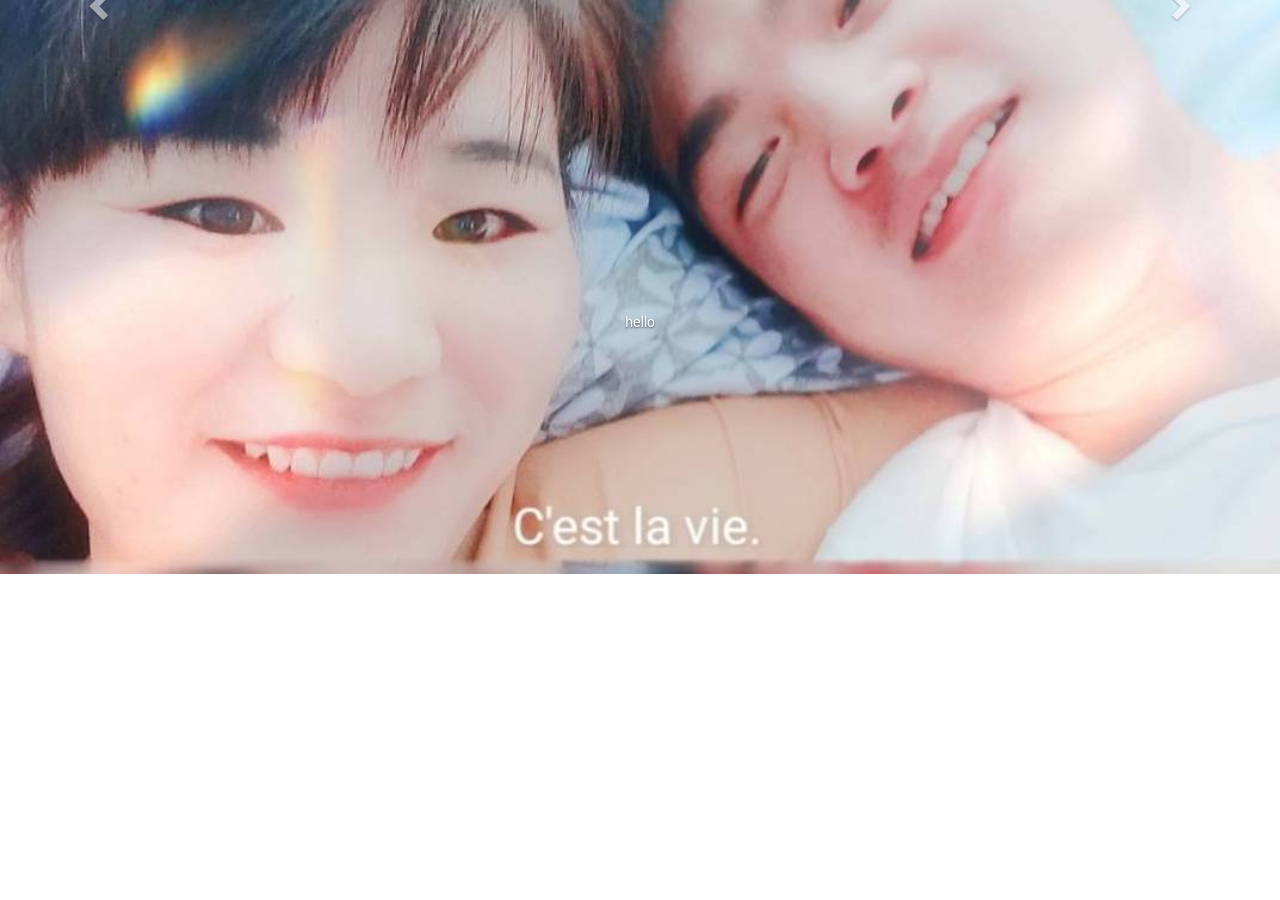
==== time/index.html @ 7f655033 "feat: add images" ====
<!DOCTYPE html>
<html lang="zh-CN">
<head>
    <meta charset="UTF-8">
    <title>时间线</title>

    <!-- Bootstrap -->
    <link href="css/bootstrap.min.css" rel="stylesheet">
    <link rel="stylesheet" type="text/css" href="css/index.css">

</head>
<body>

    <!-- 右下角按钮 -->
    <!-- <button class="btn btn-default btn_right_bottom">写</button> -->
    <!-- 图片轮播 -->
    <div id="carousel-example-generic" class="carousel slide" data-ride="carousel">
        <!-- Indicators -->
        <ol class="carousel-indicators">
            <li data-target="#carousel-example-generic" data-slide-to="0" class="active"></li>
            <li data-target="#carousel-example-generic" data-slide-to="1"></li>
        </ol>

        <!--Wrapper for slides-->
        <div class="carousel-inner" role="listbox">
            <div class="item active" align="center">
                <img src="img/4.jpeg">
                <p class="carousel-caption">hello</p>
            </div>
            <div class="item" align="center">
                <img src="img/1.jpeg">
                <p class="carousel-caption">hello</p>
            </div>
        </div>

        <!--Controls-->
        <a class="left carousel-control" href="#carousel-example-generic" role="button" data-slide="prev">
            <span class="glyphicon glyphicon-chevron-left" aria-hidden="true"></span>
            <span class="sr-only">Previous</span>
        </a>
        <a class="right carousel-control" href="#carousel-example-generic" role="button" data-slide="next">
            <span class="glyphicon glyphicon-chevron-right" aria-hidden="true"></span>
            <span class="sr-only">Next</span>
        </a>
    </div>


    <h1>一些时间线</h1>
    <h2>2018年2月1日 -- 我们成为好友</h2>
    <img src="img/first_see.jpg" alt="是你加的我" height="149" align="bottom">
    <ul>
        <li>你对我说的第一句话是："<b style="color: #ef153c;">大佬真好</b>"</li>
        <li>我对你说的第一句话是："<b style="color: #6f73ef;">然而不能主动加你</b>"</li>
    </ul>

    <!-- jQuery (necessary for Bootstrap's JavaScript plugins) -->
    <script src="js/jquery-3.3.1.min.js"></script>
    <!-- Include all compiled plugins (below), or include individual files as needed -->
    <script src="js/bootstrap.min.js"></script>
    <script src="js/init.js" type="text/script"></script>
    <script src="js/util.js"></script>
</body>
</html>
---- time/css/index.css ----
/* 轮播图 */
.carousel {
	height: 0;
	background-color: #000;
}
.carousel .item {
	background-color: #000;
	height: 440px;
}
.carousel img{
	margin: auto;
	width: 100%;
}
.carousel-caption{
	margin-bottom: 58px;
}
.carousel-indicators {
	margin-bottom: 38px;
}
/* 功能块 */
.panel {
	width: 128px;
	height: 156px;
	text-align: center;
	margin: auto;
	font-size: 18px;
}


.div_function {
	width: 78%;
	margin: auto;
	margin-top: -52px;

}

.iv_function {
	width: 68px;
	height: 68px;
	margin-top: 12px;
}

/* 分割线 */
.div_divider {
	margin-top: 24px;
	color: #34374C;
}
.hr_1 {
	width: 50px;
	display: inline-block;
	vertical-align: middle;
}
.hr_2 {
	width: 80%;
	display: inline-block;
	vertical-align: middle;
}

/* 文章列表 */
.div_article {
	margin-top: 24px;
}

/* 文章顶部栏 */
.item_article_first {
	background-color: #34374C !important;
	border-color: #34374C !important;
}

.item_article {
	min-height: 120px;
	display: flex;
	flex-direction: row;
	align-items: center;
	overflow: hidden;
}

.item_article .row {
	width: 100%;
	display: flex;
	flex-direction: row;
	align-items: center;
	overflow: hidden;	
}

.div_center {
    height: auto;
    max-height: 140px;  
    overflow: hidden; 
}

.div_article_title {
	font-size: 22px;
}

.div_article_content {
	color: #a0a0a0;
    word-wrap:break-word;  
    word-break:break-all;  
	width: 100%;
}

.iv_article {
	width: 88px;
	height: 88px;
	margin: auto;
}

.div_right_info {
	text-align: right;
}

/* 随手记 */
.div_record {
	margin-top: 24px;
}

.div_save {
	text-align: right;
}

.btn_save_record {
	width: 100%;
	background-color: #34374C;
	border-color: #34374C;
}

/* 小功能列表 */
.btn-cricle {
	width: 48px;
	height: 48px;
	border-radius: 24px;
	text-align: center;
}

.div_little_func .col-xs-4{
	text-align: center;
}

/* 右下角按钮 */
.btn_right_bottom {
	position: absolute;
	right: 0;
	bottom: 0;
	width: 48px;
	height: 48px;
	border-radius: 24px;
}

/* 用户信息 */
.div_userinfo {
	background-color: #34374C;
	color: white;
	padding: 12px 24px 12px 24px !important;
}

.iv_user_head {
	width: 48px;
	height: 48px;
}
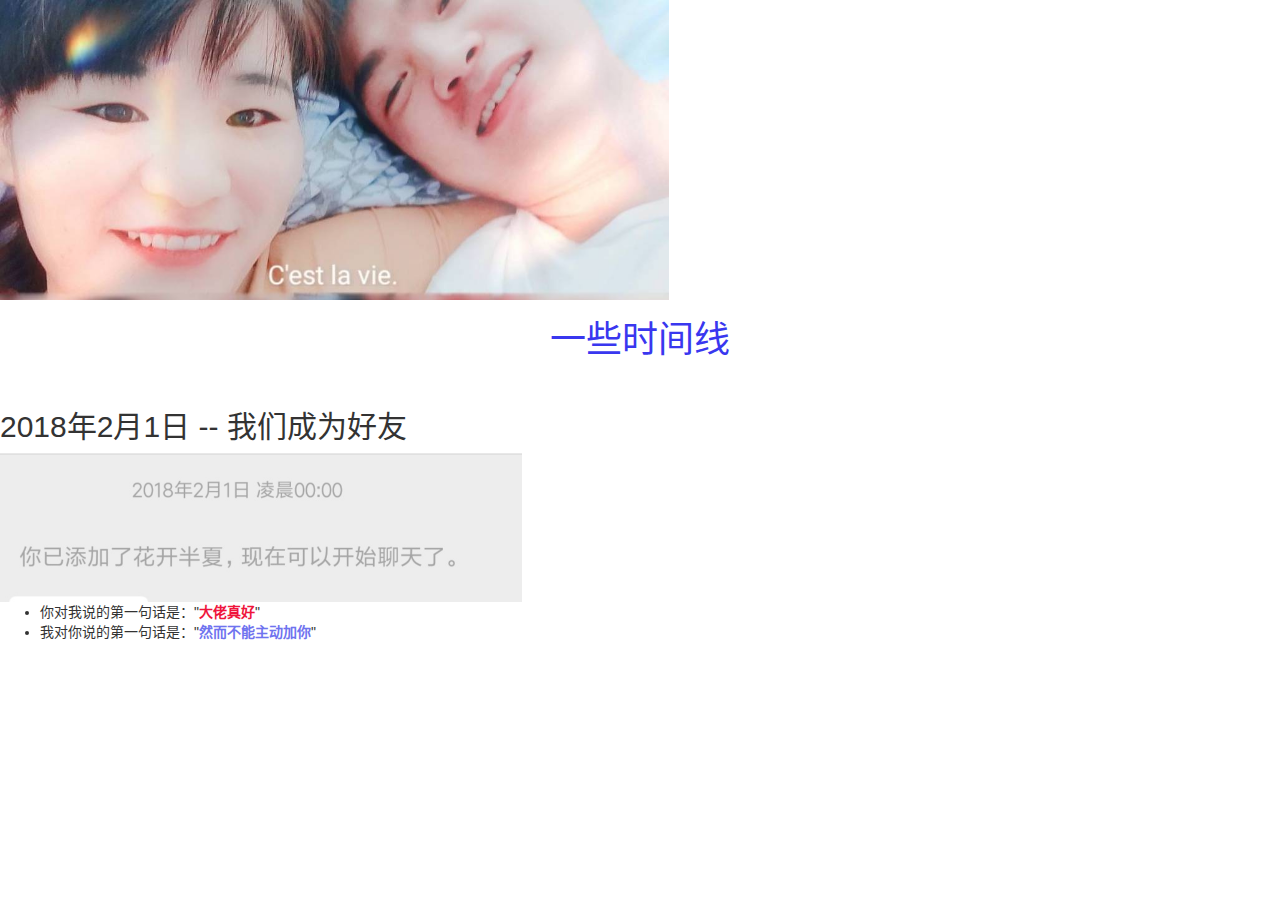
==== commit 85329128: "index.html" ====
--- a/time/index.html
+++ b/time/index.html
@@ -11,41 +11,9 @@
 </head>
 <body>
 
-    <!-- 右下角按钮 -->
-    <!-- <button class="btn btn-default btn_right_bottom">写</button> -->
-    <!-- 图片轮播 -->
-    <div id="carousel-example-generic" class="carousel slide" data-ride="carousel">
-        <!-- Indicators -->
-        <ol class="carousel-indicators">
-            <li data-target="#carousel-example-generic" data-slide-to="0" class="active"></li>
-            <li data-target="#carousel-example-generic" data-slide-to="1"></li>
-        </ol>
-
-        <!--Wrapper for slides-->
-        <div class="carousel-inner" role="listbox">
-            <div class="item active" align="center">
-                <img src="img/4.jpeg">
-                <p class="carousel-caption">hello</p>
-            </div>
-            <div class="item" align="center">
-                <img src="img/1.jpeg">
-                <p class="carousel-caption">hello</p>
-            </div>
-        </div>
-
-        <!--Controls-->
-        <a class="left carousel-control" href="#carousel-example-generic" role="button" data-slide="prev">
-            <span class="glyphicon glyphicon-chevron-left" aria-hidden="true"></span>
-            <span class="sr-only">Previous</span>
-        </a>
-        <a class="right carousel-control" href="#carousel-example-generic" role="button" data-slide="next">
-            <span class="glyphicon glyphicon-chevron-right" aria-hidden="true"></span>
-            <span class="sr-only">Next</span>
-        </a>
-    </div>
-
-
-    <h1>一些时间线</h1>
+    <img src="img/4.jpeg" alt="img" height="300"  style="position:relative">
+    <h1 style="text-align: center; color: #3937ef">一些时间线</h1>
+    <br>
     <h2>2018年2月1日 -- 我们成为好友</h2>
     <img src="img/first_see.jpg" alt="是你加的我" height="149" align="bottom">
     <ul>
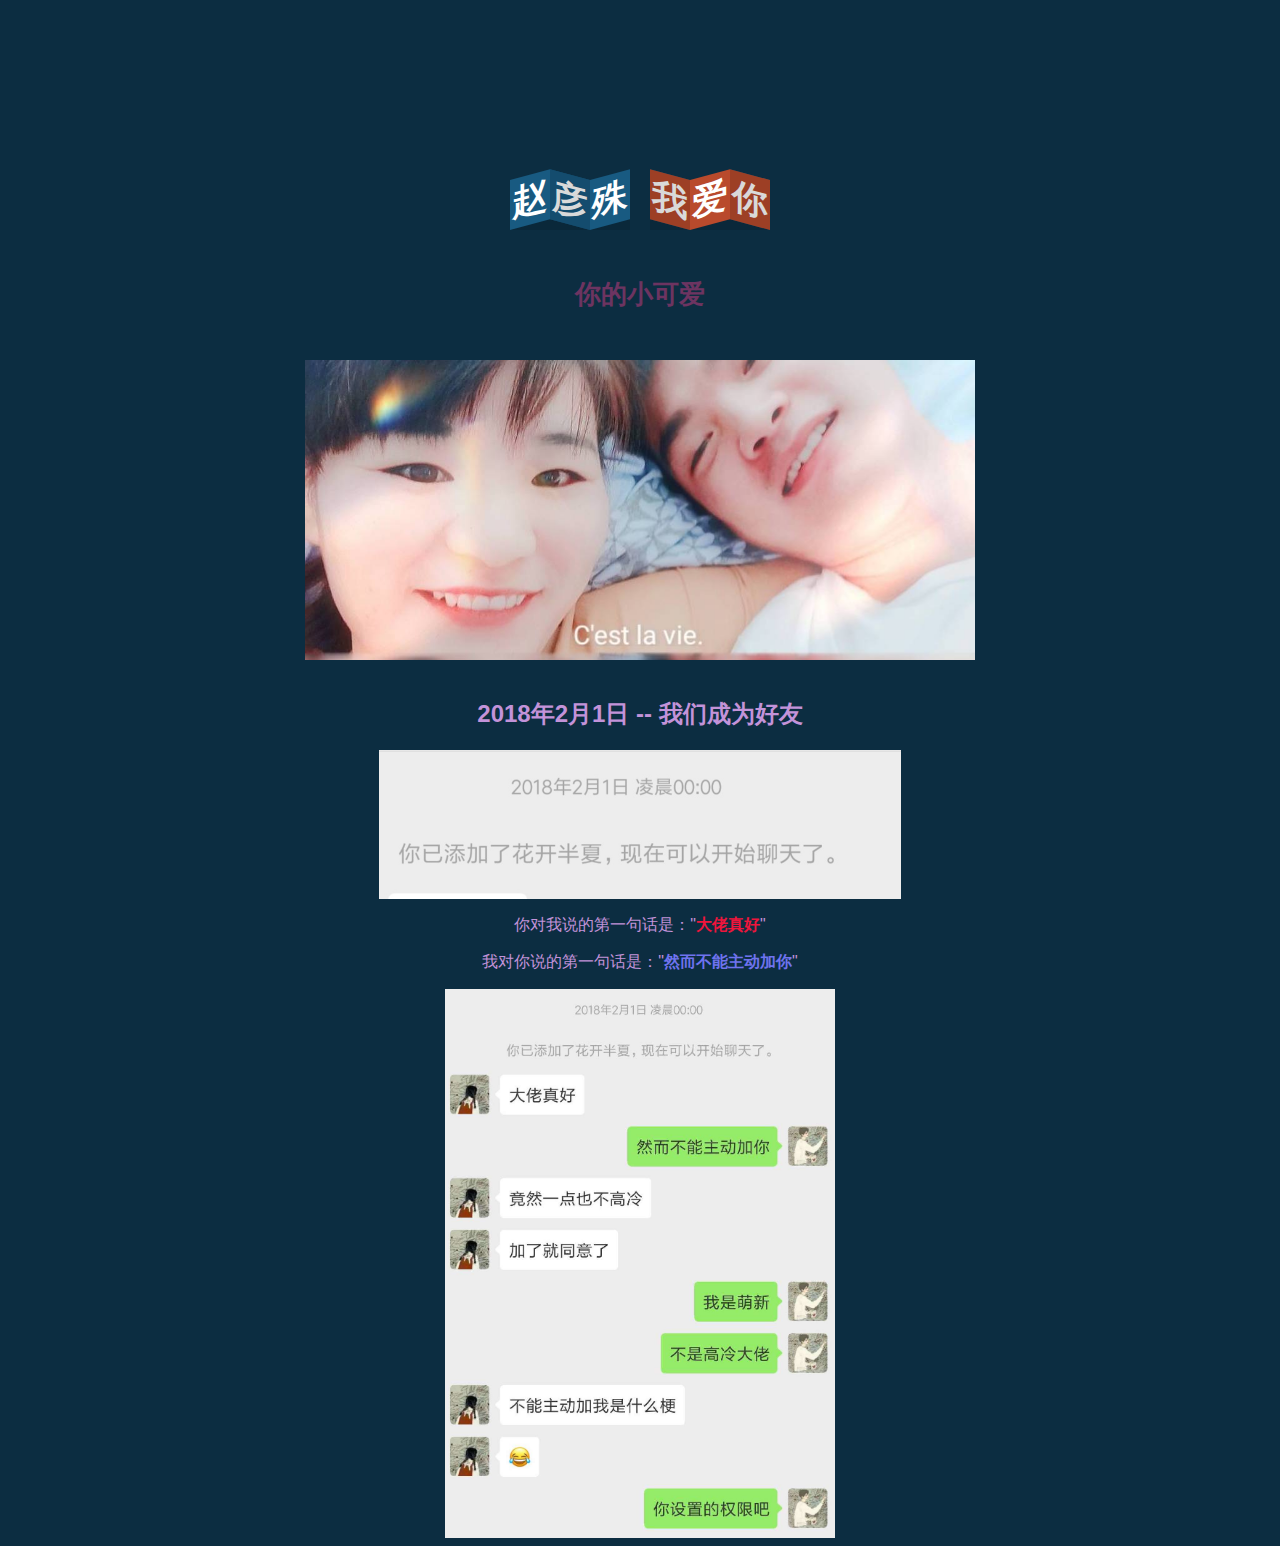
==== commit 592ea20d: "feat: 修改html" ====
--- a/time/index.html
+++ b/time/index.html
@@ -1,31 +1,170 @@
-<!DOCTYPE html>
-<html lang="zh-CN">
+<!doctype html>
+<html>
 <head>
-    <meta charset="UTF-8">
+    <meta charset="utf-8">
     <title>时间线</title>
 
-    <!-- Bootstrap -->
-    <link href="css/bootstrap.min.css" rel="stylesheet">
-    <link rel="stylesheet" type="text/css" href="css/index.css">
+    <script type="text/javascript" src="js/jquery.min.js"></script>
 
+    <style>
+        body {
+            margin-top: 180px;
+            background-color: #112;
+            background-color: #0c2d41;
+            font-family: Roboto, 'helvetica neue', Helvetica, Arial, sans-serif;
+        }
+        .container {
+            width: 800px;
+            margin: auto;
+        }
+        .row {
+            position: relative;
+            height: 50px;
+            z-index: 1;
+            clear: both;
+            margin-bottom: 30px;
+            text-align: center;
+        }
+        .row--intro {
+            padding-top: 20px;
+            font-size: 26px;
+            line-height: 28px;
+            font-weight: bold;
+            color: #ff4091;
+            opacity: 0.4;
+        }
+        .row--intro span {
+            font-size: 11px;
+        }
+        .skew-title {
+            font-size: 25px;
+        }
+        .skew-title span {
+            position: relative;
+            display: inline-block;
+            width: 40px;
+            height: 50px;
+            margin: auto;
+            z-index: 2;
+            text-align: center;
+            color: #fff;
+            font-family: 'roboto condensed';
+            font-weight: 700;
+            font-size: 35.714285714285715px;
+            line-height: 50px;
+            -webkit-transform: skewY(-15deg);
+            transform: skewY(-15deg);
+            -webkit-transform-origin: 0 100%;
+            transform-origin: 0 100%;
+            transition: all 0.2s;
+            cursor: default;
+        }
+        .skew-title span:after,
+        .skew-title span:before {
+            display: block;
+            top: 0;
+            left: 0;
+            width: 40px;
+            height: 50px;
+            position: absolute;
+            background: #185a81;
+            content: ' ';
+            z-index: -1;
+            transition: all 0.2s;
+        }
+        .skew-title span:before {
+            background: rgba(0,0,0,0.1);
+            -webkit-transform: skewY(15deg);
+            transform: skewY(15deg);
+            -webkit-transform-origin: 0 0;
+            transform-origin: 0 0;
+        }
+        .skew-title span:nth-child(even) {
+            background-color: #144c6e;
+            -webkit-transform: skewY(15deg);
+            transform: skewY(15deg);
+            -webkit-transform-origin: 100% 100%;
+            transform-origin: 100% 100%;
+            color: #d9d9d9;
+        }
+        .skew-title span:nth-child(even):after {
+            background-color: #144c6e;
+        }
+        .skew-title span:nth-child(even):before {
+            -webkit-transform-origin: 100% 0;
+            transform-origin: 100% 0;
+            -webkit-transform: skewY(-15deg);
+            transform: skewY(-15deg);
+        }
+        .skew-title span.flat {
+            -webkit-transform: skewY(0);
+            transform: skewY(0);
+            color: #fff;
+        }
+        .skew-title span.flat:before {
+            -webkit-transform: skewY(0);
+            transform: skewY(0);
+        }
+        .skew-title span.flat:nth-child(even):after {
+            background-color: #185a81;
+        }
+        .skew-title span.alt:after {
+            background-color: #b94a2c;
+        }
+        .skew-title span.alt:nth-child(even):after {
+            background-color: #9d3f25;
+        }
+        .skew-title span.alt.flat:nth-child(even):after {
+            background-color: #b94a2c;
+        }
+    </style>
 </head>
 <body>
+<div class="container">
+    <h1 class="row skew-title">
+        <span>赵</span><span>彦</span><span>殊</span>
+         
+        <span class="alt">我</span><span class="alt">爱</span><span class="alt">你</span>
+    </h1>
+    <p class="row row--intro">你的小可爱</p>
+</div>
 
-    <img src="img/4.jpeg" alt="img" height="300"  style="position:relative">
-    <h1 style="text-align: center; color: #3937ef">一些时间线</h1>
-    <br>
-    <h2>2018年2月1日 -- 我们成为好友</h2>
-    <img src="img/first_see.jpg" alt="是你加的我" height="149" align="bottom">
-    <ul>
-        <li>你对我说的第一句话是："<b style="color: #ef153c;">大佬真好</b>"</li>
-        <li>我对你说的第一句话是："<b style="color: #6f73ef;">然而不能主动加你</b>"</li>
-    </ul>
+<img src="img/4.jpeg" alt="img" height="300"  style="display:block;margin:0 auto">
+<br>
+<h2 style="color: #c393d9" align="center">2018年2月1日 -- 我们成为好友</h2>
+    <img src="img/first_see.jpg" alt="是你加的我" height="149" style="display:block;margin:0 auto">
+    <p style="color: #c393d9" align="center">你对我说的第一句话是："<b style="color: #ef153c;">大佬真好</b>"</>
+    <p style="color: #c393d9" align="center">我对你说的第一句话是："<b style="color: #6f73ef;">然而不能主动加你</b>"</p>
+    <img src="img/5.jpeg" alt="WeChat" height="549" style="display:block;margin:0 auto">
 
-    <!-- jQuery (necessary for Bootstrap's JavaScript plugins) -->
-    <script src="js/jquery-3.3.1.min.js"></script>
-    <!-- Include all compiled plugins (below), or include individual files as needed -->
-    <script src="js/bootstrap.min.js"></script>
-    <script src="js/init.js" type="text/script"></script>
-    <script src="js/util.js"></script>
+
+<script type="text/javascript">
+    (function() {
+        // We must use JS as we need to select previous
+        // elements which can't be done with CSS.
+        $('.skew-title').children('span').hover((function() {
+            var $el, n;
+            $el = $(this);
+            n = $el.index() + 1;
+            $el.addClass('flat');
+            if (n % 2 === 0) {
+                return $el.prev().addClass('flat');
+            } else {
+                if (!$el.hasClass('last')) {
+                    return $el.next().addClass('flat');
+                }
+            }
+        }), function() {
+            return $('.flat').removeClass('flat');
+        });
+
+    }).call(this);
+</script>
+
+<div style="text-align:center;clear:both;">
+    <script src="/gg_bd_ad_720x90.js" type="text/javascript"></script>
+    <script src="/follow.js" type="text/javascript"></script>
+</div>
+
 </body>
 </html>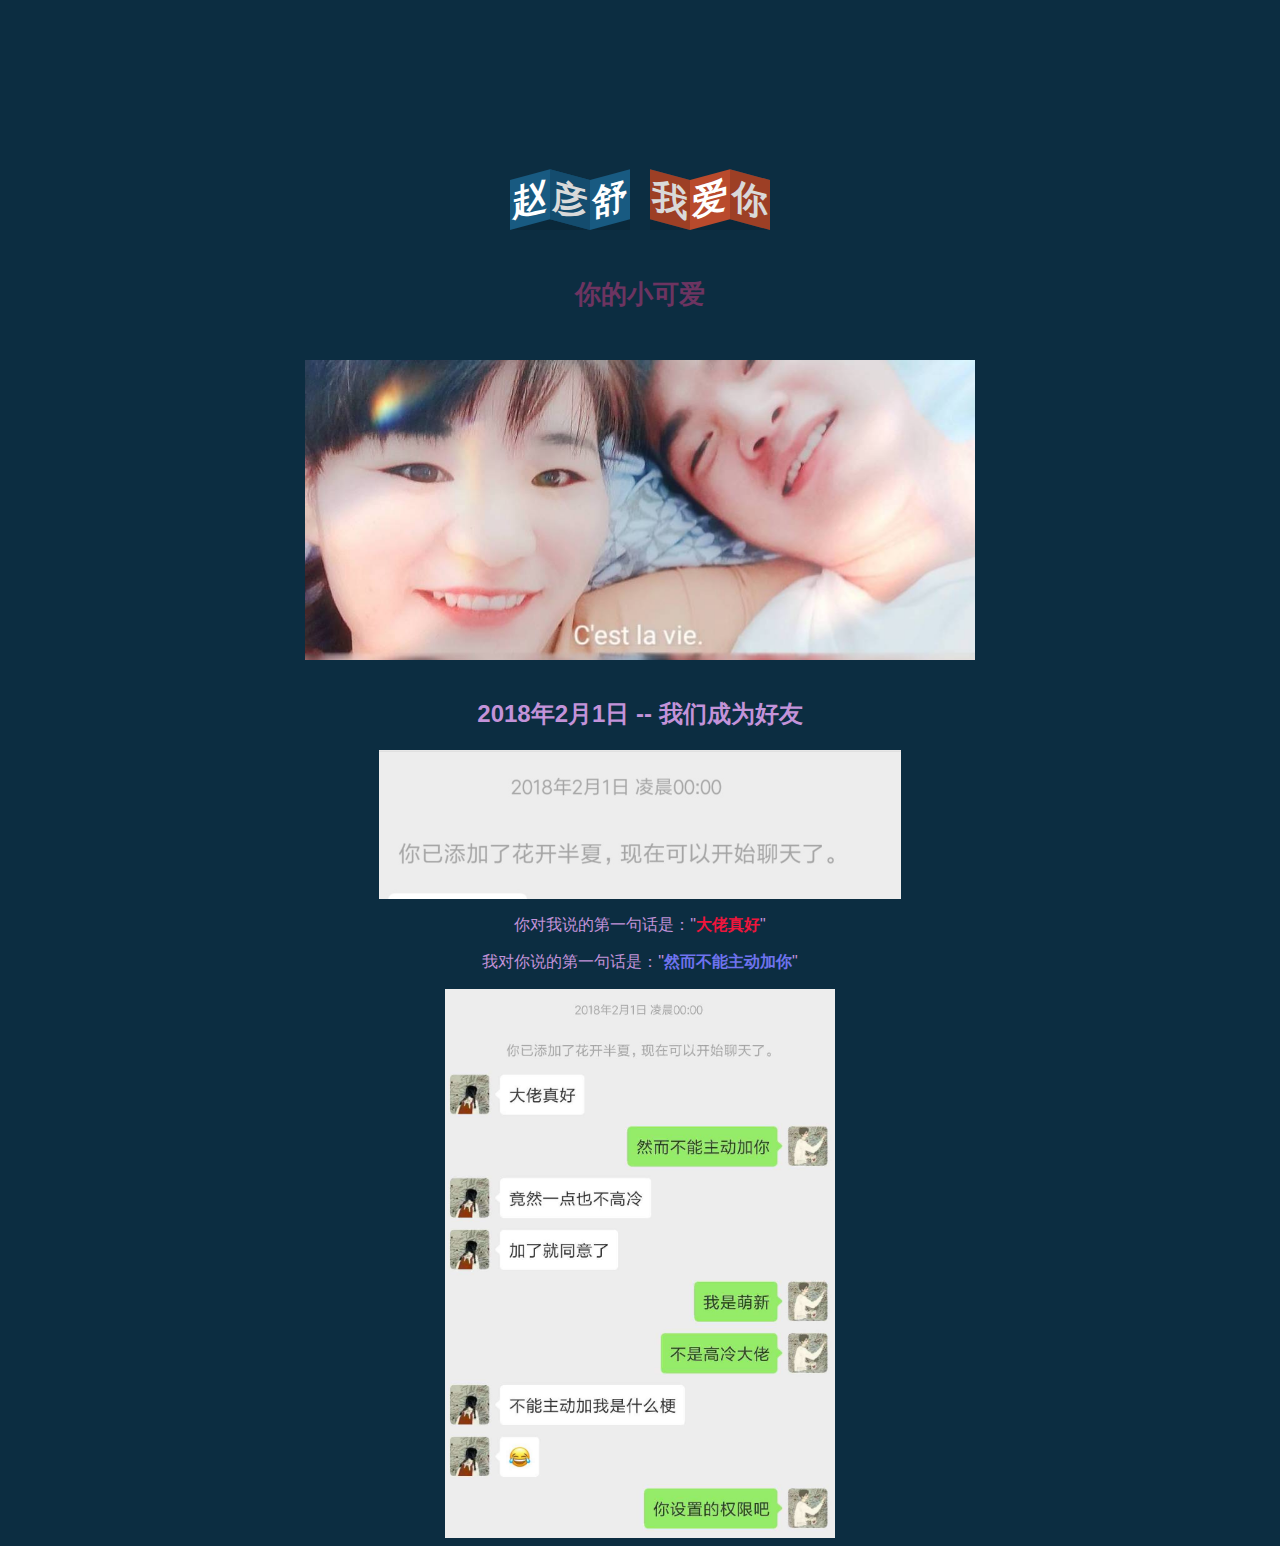
==== commit 493475eb: "fix: 名字写错" ====
--- a/time/index.html
+++ b/time/index.html
@@ -122,7 +122,7 @@
 <body>
 <div class="container">
     <h1 class="row skew-title">
-        <span>赵</span><span>彦</span><span>殊</span>
+        <span>赵</span><span>彦</span><span>舒</span>
          
         <span class="alt">我</span><span class="alt">爱</span><span class="alt">你</span>
     </h1>
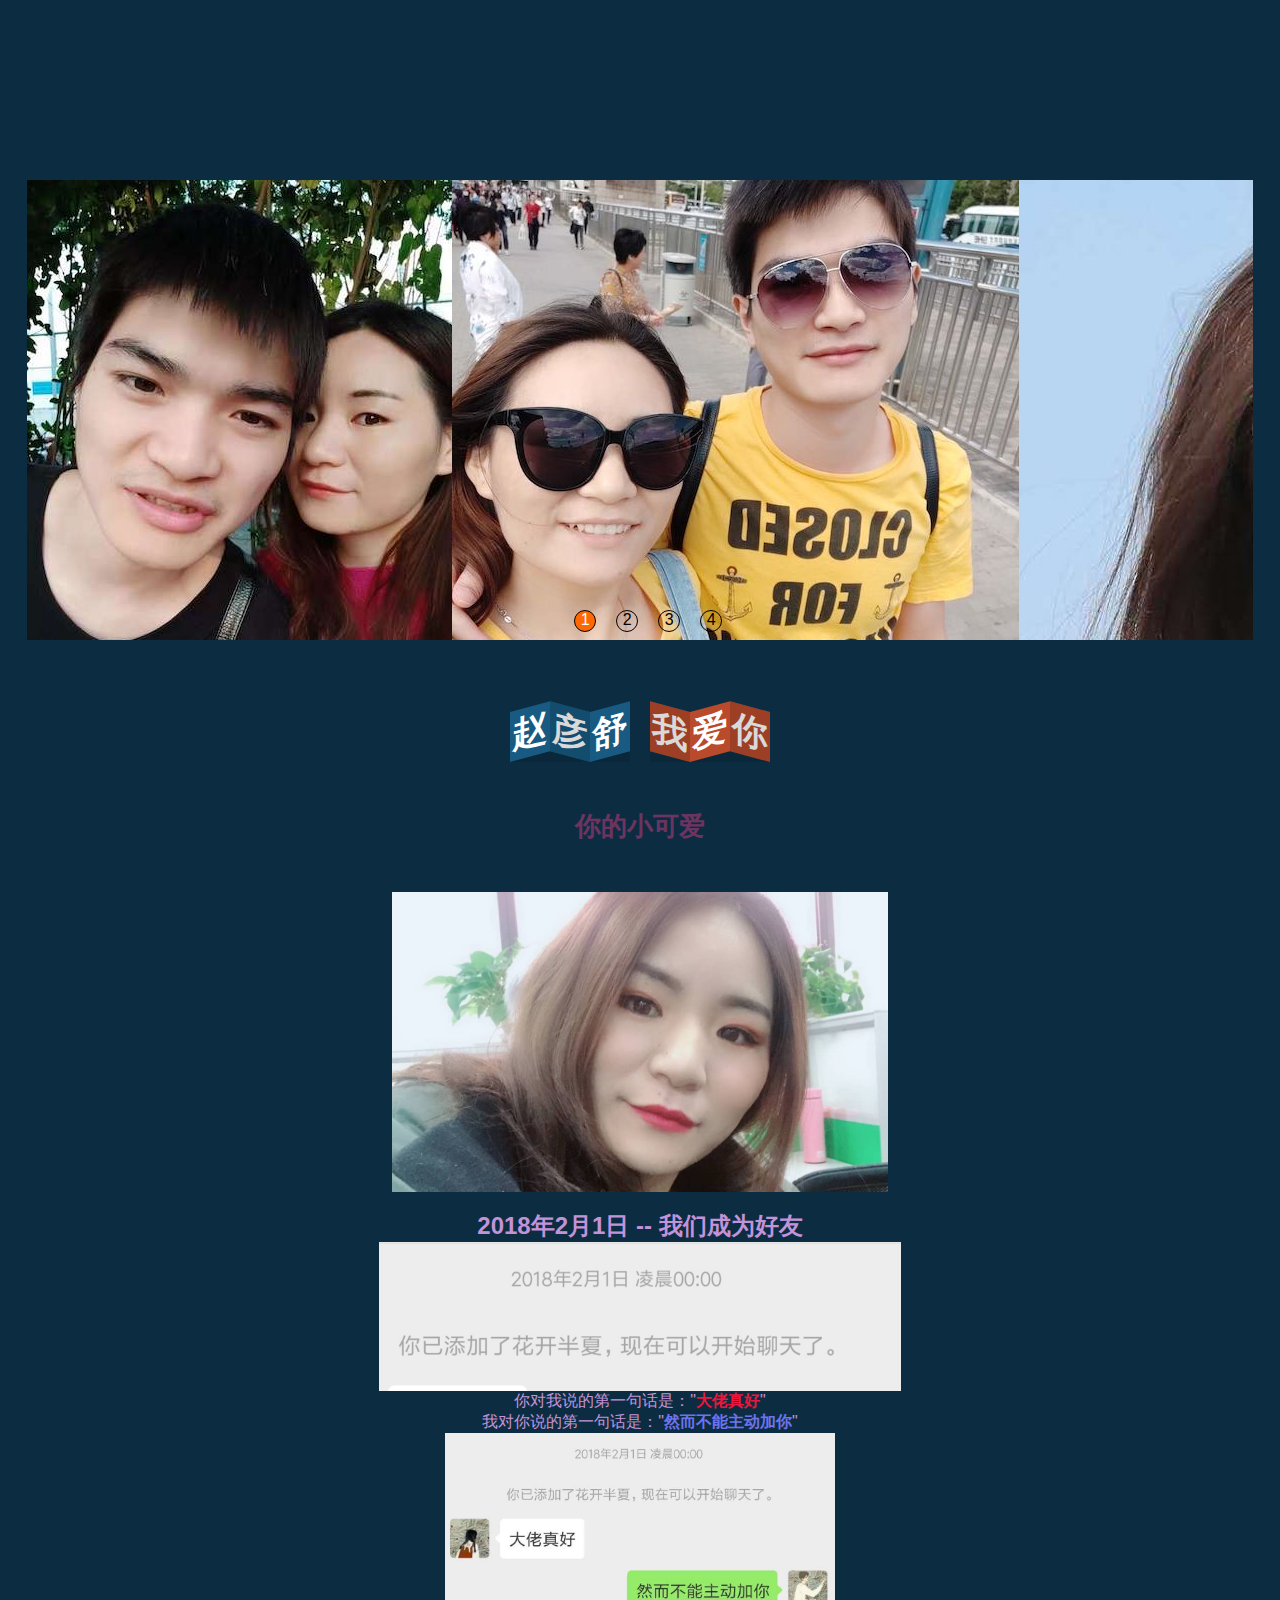
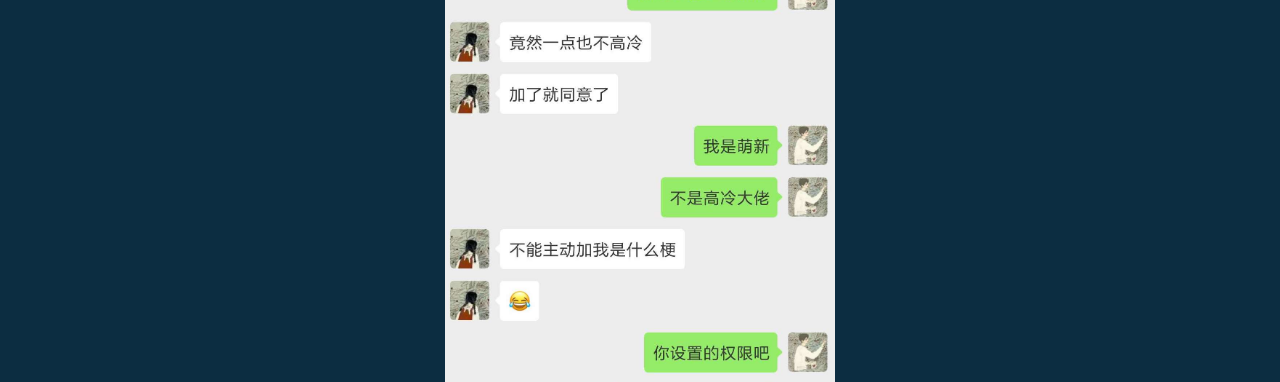
==== commit a51ca739: "feat: 增加更多图片" ====
--- a/time/index.html
+++ b/time/index.html
@@ -5,7 +5,53 @@
     <title>时间线</title>
 
     <script type="text/javascript" src="js/jquery.min.js"></script>
-
+    <style type="text/css">
+        * {
+            margin: 0px;
+            padding: 0px;
+        }
+
+        #lunbotu {
+            width: 1226px;
+            height: 460px;
+            overflow: hidden;
+            position: relative;
+            margin: 0px auto;
+            position: relative;
+        }
+
+        #banner {
+            height: 460px;
+            width: 6130px;
+            position: absolute;
+            transition: 2s;
+            left: 0px;
+        }
+
+        #banner img {
+            float: left;
+        }
+
+        #biao {
+            position: absolute;
+            top: 430px;
+            left: 43%;
+        }
+
+        #biao_1 {
+            height: 20px;
+            width: 20px;
+            border: 1px solid #000;
+            z-index: 10;
+            float: left;
+            list-style: none;
+            border-radius: 50%;
+            margin-left: 20px;
+            text-align: center;
+            cursor:pointer;
+        }
+
+    </style>
     <style>
         body {
             margin-top: 180px;
@@ -120,6 +166,30 @@
     </style>
 </head>
 <body>
+<div id="lunbotu">
+    <div id="banner">
+        <img class="m" src="img/1.jpeg" />
+        <img class="m" src="img/2.jpeg" />
+        <img class="m" src="img/3.jpeg" />
+        <img class="m" src="img/4.jpeg" />
+        <img class="m" src="img/6.jpeg" />
+    </div>
+    <div id="biao">
+        <ul>
+            <li id="biao_1">1</li>
+            <li id="biao_1">2</li>
+            <li id="biao_1">3</li>
+            <li id="biao_1">4</li>
+<!--            <li id="biao_1">5</li>-->
+        </ul>
+    </div>
+</div>
+
+<br>
+<br>
+<br>
+<br>
+
 <div class="container">
     <h1 class="row skew-title">
         <span>赵</span><span>彦</span><span>舒</span>
@@ -129,7 +199,7 @@
     <p class="row row--intro">你的小可爱</p>
 </div>
 
-<img src="img/4.jpeg" alt="img" height="300"  style="display:block;margin:0 auto">
+<img src="img/6.jpeg" alt="img" height="300"  style="display:block;margin:0 auto">
 <br>
 <h2 style="color: #c393d9" align="center">2018年2月1日 -- 我们成为好友</h2>
     <img src="img/first_see.jpg" alt="是你加的我" height="149" style="display:block;margin:0 auto">
@@ -161,10 +231,58 @@
     }).call(this);
 </script>
 
-<div style="text-align:center;clear:both;">
-    <script src="/gg_bd_ad_720x90.js" type="text/javascript"></script>
-    <script src="/follow.js" type="text/javascript"></script>
-</div>
+<script type="text/javascript">
+    var slid = document.getElementById("banner");
+    //var id = document.getElementById("bt");
+    var imgwidth = document.getElementsByClassName("m");
+    var oli=document.getElementsByTagName("li");
+    //console.log(oli);
+    //console.log(imgwidth );
+    var i =0;
+    auto();
+    oli[0].style.cssText="background:#ff6700;color:#fff;";
+    function auto(){
+
+        time = setInterval(function(){
+            i++;
+            if(i <= 4) {
+                slid.style.left = slid.offsetLeft - 1226 + "px";
+                oli[i].style.cssText="background:#ff6700;color:#fff;";
+                oli[i-1].style.cssText="background:none;color:#000;";
+            } else {
+                slid.style.left ="0px";
+                oli[4].style.cssText="background:none;color:#000;";
+                oli[0].style.cssText="background:#ff6700;color:#fff;";
+                i=0;
+            }
+            console.log(i);
+
+        }, 3000)
+
+    }
+
+    for(var j=0;j<=4;j++){
+        //console.log(imgwidth[j].index);
+        imgwidth[j].index=j;
+        oli[j].index=j;
+        oli[j].onmouseover=function(){
+            this.style.cssText="background:#ff6700;color:#fff;"
+            this.onmouseout=function(){
+                this.style.cssText="background:none;color:#000;"
+            }
+        };
+
+        oli[j].onclick=function(){
+            clearInterval(time);
+            m=this.index;
+            slid.style.left=-m*1226+"px";
+            i=m;
+            auto();
+            console.log(i);
+        }
+    }
+
+</script>
 
 </body>
 </html>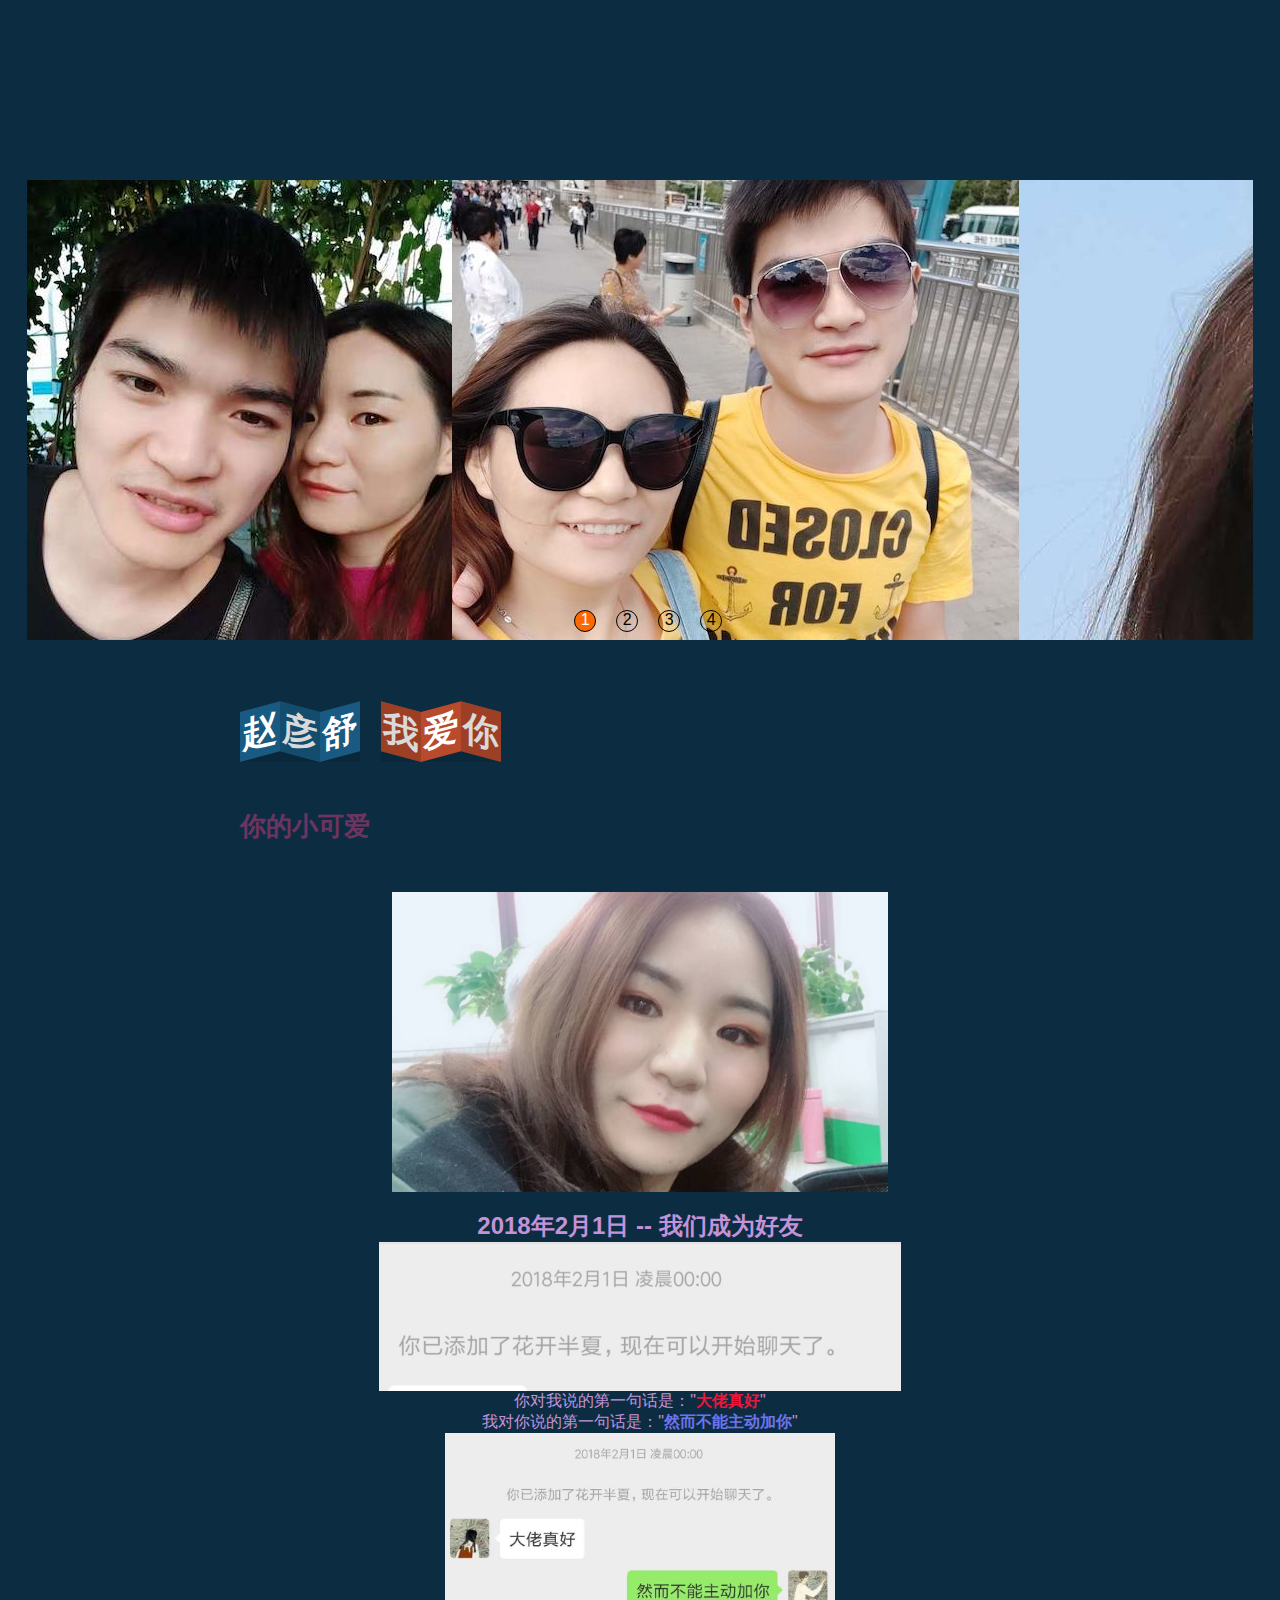
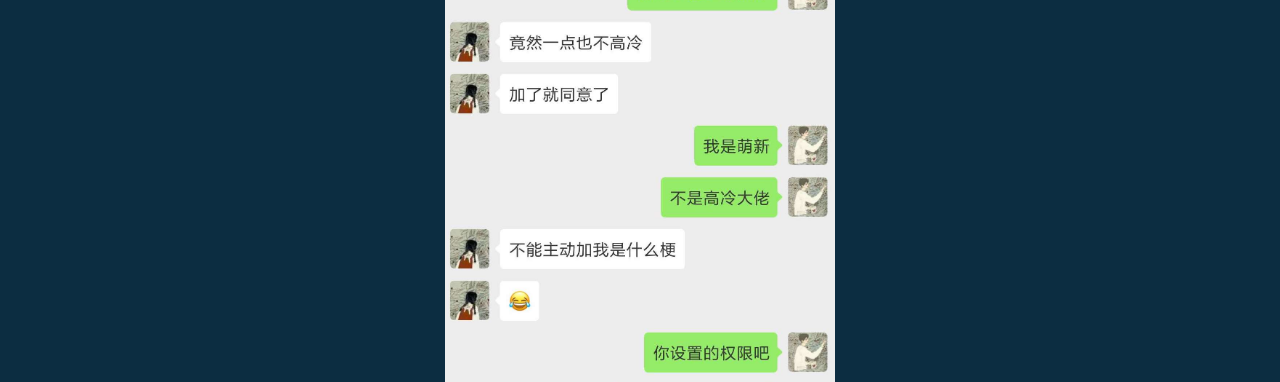
==== commit 5cac69f1: "feat: 移动端适应" ====
--- a/time/index.html
+++ b/time/index.html
@@ -3,7 +3,9 @@
 <head>
     <meta charset="utf-8">
     <title>时间线</title>
-
+    <meta name="viewport" content="width=device-width, initial-scale=1, maximum-scale=1, minimum-scale=1, user-scalable=no, viewport-fit=cover" class="next-head"/>
+    <meta name="format-detection" content="telephone=no" class="next-head"/>
+    <meta http-equiv="X-UA-Compatible" content="IE=Edge,chrome=1" class="next-head"/>
     <script type="text/javascript" src="js/jquery.min.js"></script>
     <style type="text/css">
         * {
@@ -69,7 +71,7 @@
             z-index: 1;
             clear: both;
             margin-bottom: 30px;
-            text-align: center;
+            text-align: -webkit-left;
         }
         .row--intro {
             padding-top: 20px;
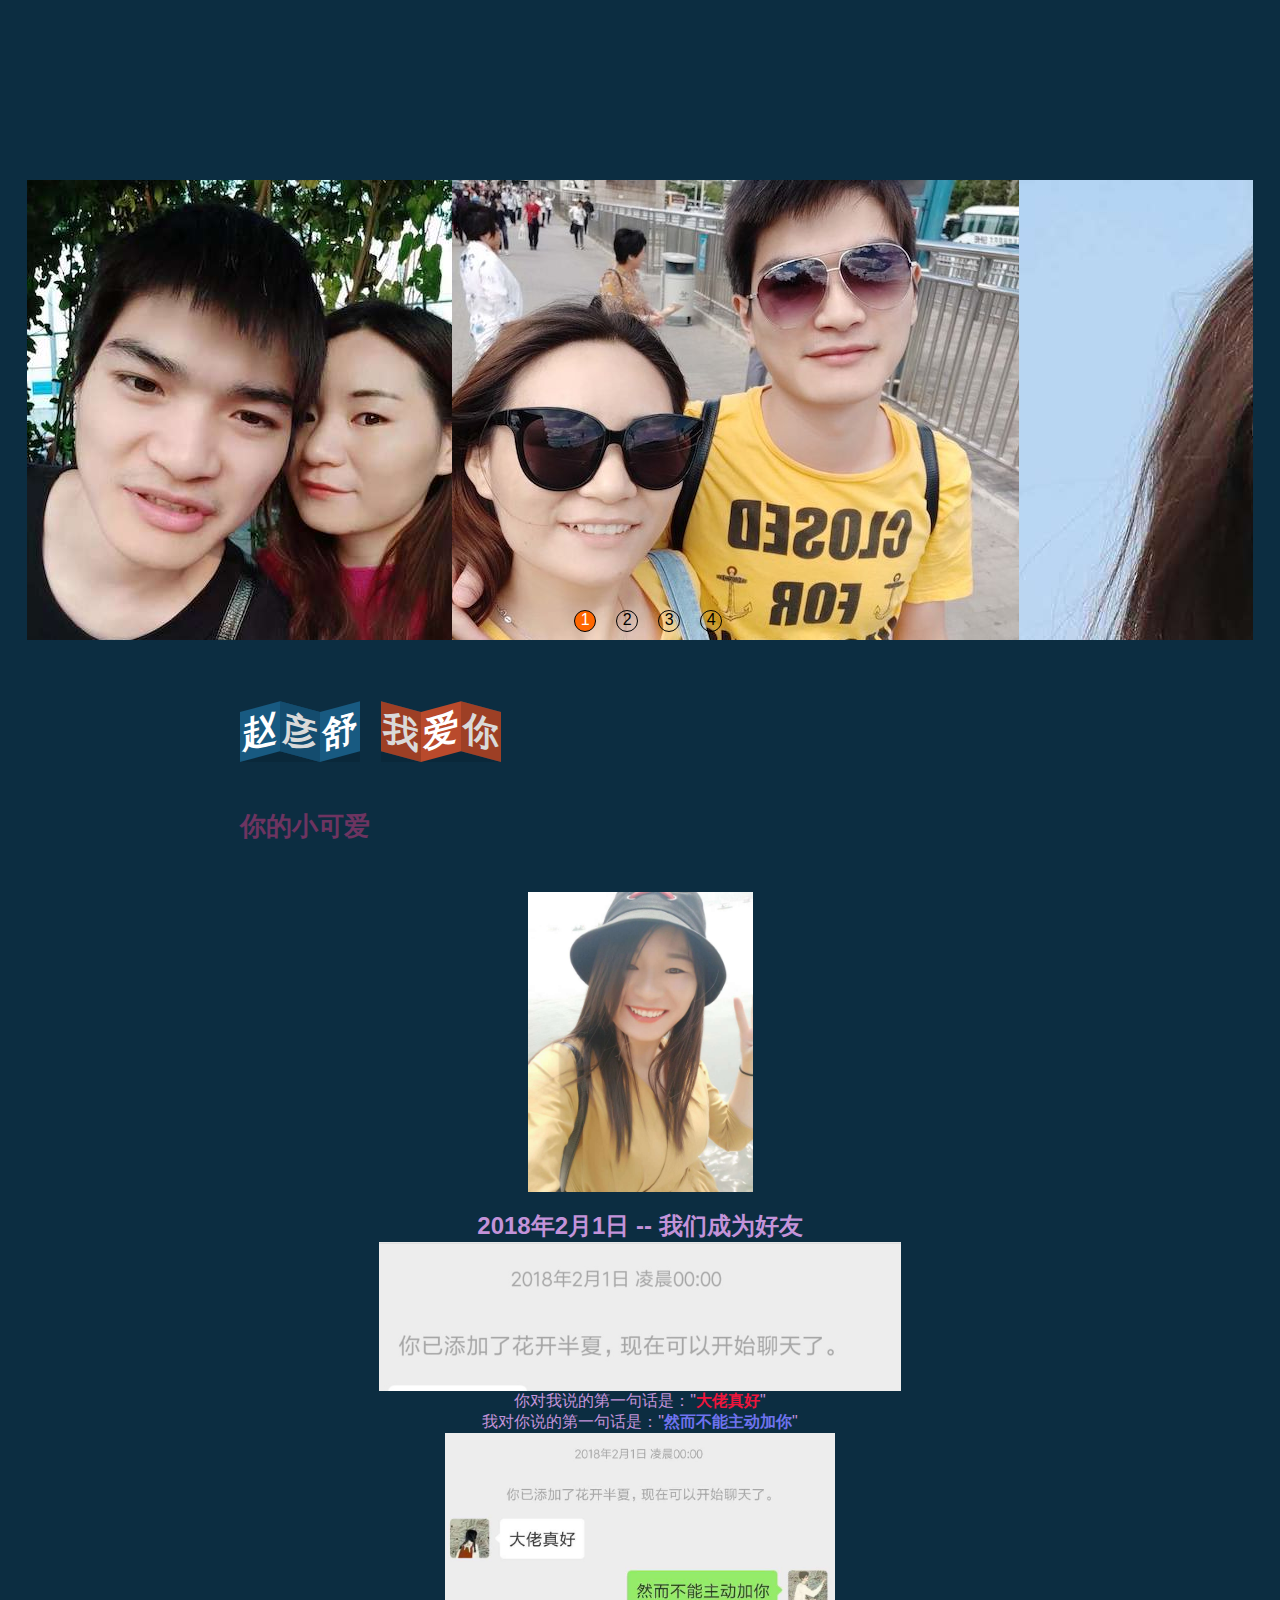
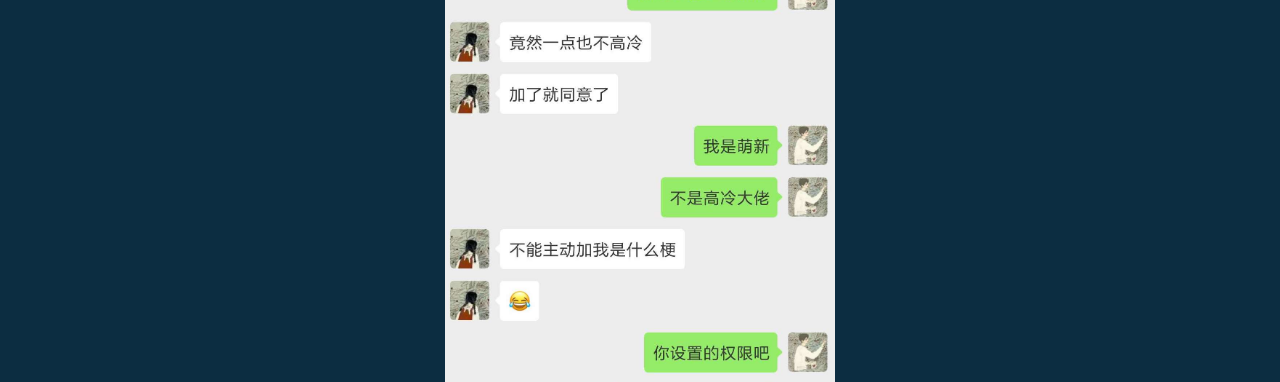
==== commit 5447a12e: "docs: add requests" ====
--- a/time/index.html
+++ b/time/index.html
@@ -201,7 +201,7 @@
     <p class="row row--intro">你的小可爱</p>
 </div>
 
-<img src="img/6.jpeg" alt="img" height="300"  style="display:block;margin:0 auto">
+<img src="img/7.jpeg" alt="img" height="300"  style="display:block;margin:0 auto">
 <br>
 <h2 style="color: #c393d9" align="center">2018年2月1日 -- 我们成为好友</h2>
     <img src="img/first_see.jpg" alt="是你加的我" height="149" style="display:block;margin:0 auto">
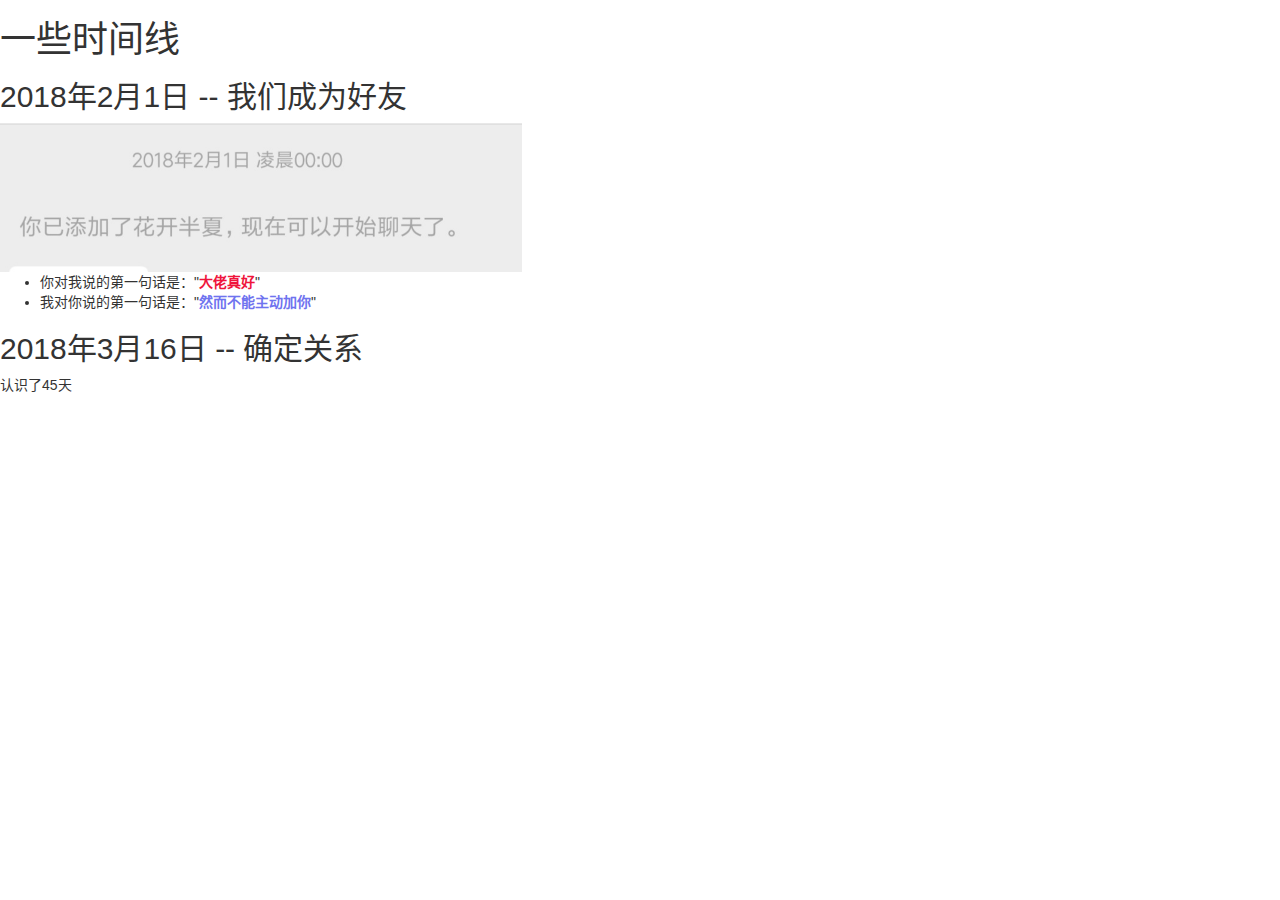
==== commit d0bde708: "Update index.html" ====
--- a/time/index.html
+++ b/time/index.html
@@ -1,290 +1,39 @@
-<!doctype html>
-<html>
+<!DOCTYPE html>
+<html lang="zh-CN">
 <head>
-    <meta charset="utf-8">
+    <meta charset="UTF-8">
     <title>时间线</title>
-    <meta name="viewport" content="width=device-width, initial-scale=1, maximum-scale=1, minimum-scale=1, user-scalable=no, viewport-fit=cover" class="next-head"/>
-    <meta name="format-detection" content="telephone=no" class="next-head"/>
-    <meta http-equiv="X-UA-Compatible" content="IE=Edge,chrome=1" class="next-head"/>
-    <script type="text/javascript" src="js/jquery.min.js"></script>
-    <style type="text/css">
-        * {
-            margin: 0px;
-            padding: 0px;
-        }
 
-        #lunbotu {
-            width: 1226px;
-            height: 460px;
-            overflow: hidden;
-            position: relative;
-            margin: 0px auto;
-            position: relative;
-        }
+    <!-- Bootstrap -->
+    <link href="css/bootstrap.min.css" rel="stylesheet">
+    <link rel="stylesheet" type="text/css" href="css/index.css">
 
-        #banner {
-            height: 460px;
-            width: 6130px;
-            position: absolute;
-            transition: 2s;
-            left: 0px;
-        }
-
-        #banner img {
-            float: left;
-        }
-
-        #biao {
-            position: absolute;
-            top: 430px;
-            left: 43%;
-        }
-
-        #biao_1 {
-            height: 20px;
-            width: 20px;
-            border: 1px solid #000;
-            z-index: 10;
-            float: left;
-            list-style: none;
-            border-radius: 50%;
-            margin-left: 20px;
-            text-align: center;
-            cursor:pointer;
-        }
-
-    </style>
-    <style>
-        body {
-            margin-top: 180px;
-            background-color: #112;
-            background-color: #0c2d41;
-            font-family: Roboto, 'helvetica neue', Helvetica, Arial, sans-serif;
-        }
-        .container {
-            width: 800px;
-            margin: auto;
-        }
-        .row {
-            position: relative;
-            height: 50px;
-            z-index: 1;
-            clear: both;
-            margin-bottom: 30px;
-            text-align: -webkit-left;
-        }
-        .row--intro {
-            padding-top: 20px;
-            font-size: 26px;
-            line-height: 28px;
-            font-weight: bold;
-            color: #ff4091;
-            opacity: 0.4;
-        }
-        .row--intro span {
-            font-size: 11px;
-        }
-        .skew-title {
-            font-size: 25px;
-        }
-        .skew-title span {
-            position: relative;
-            display: inline-block;
-            width: 40px;
-            height: 50px;
-            margin: auto;
-            z-index: 2;
-            text-align: center;
-            color: #fff;
-            font-family: 'roboto condensed';
-            font-weight: 700;
-            font-size: 35.714285714285715px;
-            line-height: 50px;
-            -webkit-transform: skewY(-15deg);
-            transform: skewY(-15deg);
-            -webkit-transform-origin: 0 100%;
-            transform-origin: 0 100%;
-            transition: all 0.2s;
-            cursor: default;
-        }
-        .skew-title span:after,
-        .skew-title span:before {
-            display: block;
-            top: 0;
-            left: 0;
-            width: 40px;
-            height: 50px;
-            position: absolute;
-            background: #185a81;
-            content: ' ';
-            z-index: -1;
-            transition: all 0.2s;
-        }
-        .skew-title span:before {
-            background: rgba(0,0,0,0.1);
-            -webkit-transform: skewY(15deg);
-            transform: skewY(15deg);
-            -webkit-transform-origin: 0 0;
-            transform-origin: 0 0;
-        }
-        .skew-title span:nth-child(even) {
-            background-color: #144c6e;
-            -webkit-transform: skewY(15deg);
-            transform: skewY(15deg);
-            -webkit-transform-origin: 100% 100%;
-            transform-origin: 100% 100%;
-            color: #d9d9d9;
-        }
-        .skew-title span:nth-child(even):after {
-            background-color: #144c6e;
-        }
-        .skew-title span:nth-child(even):before {
-            -webkit-transform-origin: 100% 0;
-            transform-origin: 100% 0;
-            -webkit-transform: skewY(-15deg);
-            transform: skewY(-15deg);
-        }
-        .skew-title span.flat {
-            -webkit-transform: skewY(0);
-            transform: skewY(0);
-            color: #fff;
-        }
-        .skew-title span.flat:before {
-            -webkit-transform: skewY(0);
-            transform: skewY(0);
-        }
-        .skew-title span.flat:nth-child(even):after {
-            background-color: #185a81;
-        }
-        .skew-title span.alt:after {
-            background-color: #b94a2c;
-        }
-        .skew-title span.alt:nth-child(even):after {
-            background-color: #9d3f25;
-        }
-        .skew-title span.alt.flat:nth-child(even):after {
-            background-color: #b94a2c;
-        }
-    </style>
 </head>
 <body>
-<div id="lunbotu">
-    <div id="banner">
-        <img class="m" src="img/1.jpeg" />
-        <img class="m" src="img/2.jpeg" />
-        <img class="m" src="img/3.jpeg" />
-        <img class="m" src="img/4.jpeg" />
-        <img class="m" src="img/6.jpeg" />
-    </div>
-    <div id="biao">
-        <ul>
-            <li id="biao_1">1</li>
-            <li id="biao_1">2</li>
-            <li id="biao_1">3</li>
-            <li id="biao_1">4</li>
-<!--            <li id="biao_1">5</li>-->
-        </ul>
-    </div>
-</div>
 
-<br>
-<br>
-<br>
-<br>
+    <!-- 右下角按钮 -->
+    <!-- <button class="btn btn-default btn_right_bottom">写</button> -->
+    <!-- 图片轮播 -->
+    <div id="carousel-example-generic" class="carousel slide" data-ride="carousel"></div>
+        <!-- Indicators -->
+        <ol class="carousel-indicators">
+            <li data-target="#carousel-example-generic" data-slide-to="0"></li>
+        </ol>
 
-<div class="container">
-    <h1 class="row skew-title">
-        <span>赵</span><span>彦</span><span>舒</span>
-         
-        <span class="alt">我</span><span class="alt">爱</span><span class="alt">你</span>
-    </h1>
-    <p class="row row--intro">你的小可爱</p>
-</div>
-
-<img src="img/7.jpeg" alt="img" height="300"  style="display:block;margin:0 auto">
-<br>
-<h2 style="color: #c393d9" align="center">2018年2月1日 -- 我们成为好友</h2>
-    <img src="img/first_see.jpg" alt="是你加的我" height="149" style="display:block;margin:0 auto">
-    <p style="color: #c393d9" align="center">你对我说的第一句话是："<b style="color: #ef153c;">大佬真好</b>"</>
-    <p style="color: #c393d9" align="center">我对你说的第一句话是："<b style="color: #6f73ef;">然而不能主动加你</b>"</p>
-    <img src="img/5.jpeg" alt="WeChat" height="549" style="display:block;margin:0 auto">
-
-
-<script type="text/javascript">
-    (function() {
-        // We must use JS as we need to select previous
-        // elements which can't be done with CSS.
-        $('.skew-title').children('span').hover((function() {
-            var $el, n;
-            $el = $(this);
-            n = $el.index() + 1;
-            $el.addClass('flat');
-            if (n % 2 === 0) {
-                return $el.prev().addClass('flat');
-            } else {
-                if (!$el.hasClass('last')) {
-                    return $el.next().addClass('flat');
-                }
-            }
-        }), function() {
-            return $('.flat').removeClass('flat');
-        });
-
-    }).call(this);
-</script>
-
-<script type="text/javascript">
-    var slid = document.getElementById("banner");
-    //var id = document.getElementById("bt");
-    var imgwidth = document.getElementsByClassName("m");
-    var oli=document.getElementsByTagName("li");
-    //console.log(oli);
-    //console.log(imgwidth );
-    var i =0;
-    auto();
-    oli[0].style.cssText="background:#ff6700;color:#fff;";
-    function auto(){
-
-        time = setInterval(function(){
-            i++;
-            if(i <= 4) {
-                slid.style.left = slid.offsetLeft - 1226 + "px";
-                oli[i].style.cssText="background:#ff6700;color:#fff;";
-                oli[i-1].style.cssText="background:none;color:#000;";
-            } else {
-                slid.style.left ="0px";
-                oli[4].style.cssText="background:none;color:#000;";
-                oli[0].style.cssText="background:#ff6700;color:#fff;";
-                i=0;
-            }
-            console.log(i);
-
-        }, 3000)
-
-    }
-
-    for(var j=0;j<=4;j++){
-        //console.log(imgwidth[j].index);
-        imgwidth[j].index=j;
-        oli[j].index=j;
-        oli[j].onmouseover=function(){
-            this.style.cssText="background:#ff6700;color:#fff;"
-            this.onmouseout=function(){
-                this.style.cssText="background:none;color:#000;"
-            }
-        };
-
-        oli[j].onclick=function(){
-            clearInterval(time);
-            m=this.index;
-            slid.style.left=-m*1226+"px";
-            i=m;
-            auto();
-            console.log(i);
-        }
-    }
-
-</script>
-
+    <h1>一些时间线</h1>
+    <h2>2018年2月1日 -- 我们成为好友</h2>
+    <img src="img/first_see.jpg" alt="是你加的我" height="149" align="bottom">
+    <ul>
+        <li>你对我说的第一句话是："<b style="color: #ef153c;">大佬真好</b>"</li>
+        <li>我对你说的第一句话是："<b style="color: #6f73ef;">然而不能主动加你</b>"</li>
+    </ul>
+    <h2>2018年3月16日 -- 确定关系</h2>
+    认识了45天
+    <!-- jQuery (necessary for Bootstrap's JavaScript plugins) -->
+    <script src="js/jquery-3.3.1.min.js"></script>
+    <!-- Include all compiled plugins (below), or include individual files as needed -->
+    <script src="js/bootstrap.min.js"></script>
+    <script src="js/init.js" type="text/script"></script>
+    <script src="js/util.js"></script>
 </body>
-</html>+</html>
--- a/time/css/index.css
+++ b/time/css/index.css
@@ -0,0 +1,160 @@
+/* 轮播图 */
+.carousel {
+	height: 0;
+	background-color: #000;
+}
+.carousel .item {
+	background-color: #000;
+	height: 440px;
+}
+.carousel img{
+	margin: auto;
+	width: 100%;
+}
+.carousel-caption{
+	margin-bottom: 58px;
+}
+.carousel-indicators {
+	margin-bottom: 38px;
+}
+/* 功能块 */
+.panel {
+	width: 128px;
+	height: 156px;
+	text-align: center;
+	margin: auto;
+	font-size: 18px;
+}
+
+
+.div_function {
+	width: 78%;
+	margin: auto;
+	margin-top: -52px;
+
+}
+
+.iv_function {
+	width: 68px;
+	height: 68px;
+	margin-top: 12px;
+}
+
+/* 分割线 */
+.div_divider {
+	margin-top: 24px;
+	color: #34374C;
+}
+.hr_1 {
+	width: 50px;
+	display: inline-block;
+	vertical-align: middle;
+}
+.hr_2 {
+	width: 80%;
+	display: inline-block;
+	vertical-align: middle;
+}
+
+/* 文章列表 */
+.div_article {
+	margin-top: 24px;
+}
+
+/* 文章顶部栏 */
+.item_article_first {
+	background-color: #34374C !important;
+	border-color: #34374C !important;
+}
+
+.item_article {
+	min-height: 120px;
+	display: flex;
+	flex-direction: row;
+	align-items: center;
+	overflow: hidden;
+}
+
+.item_article .row {
+	width: 100%;
+	display: flex;
+	flex-direction: row;
+	align-items: center;
+	overflow: hidden;	
+}
+
+.div_center {
+    height: auto;
+    max-height: 140px;  
+    overflow: hidden; 
+}
+
+.div_article_title {
+	font-size: 22px;
+}
+
+.div_article_content {
+	color: #a0a0a0;
+    word-wrap:break-word;  
+    word-break:break-all;  
+	width: 100%;
+}
+
+.iv_article {
+	width: 88px;
+	height: 88px;
+	margin: auto;
+}
+
+.div_right_info {
+	text-align: right;
+}
+
+/* 随手记 */
+.div_record {
+	margin-top: 24px;
+}
+
+.div_save {
+	text-align: right;
+}
+
+.btn_save_record {
+	width: 100%;
+	background-color: #34374C;
+	border-color: #34374C;
+}
+
+/* 小功能列表 */
+.btn-cricle {
+	width: 48px;
+	height: 48px;
+	border-radius: 24px;
+	text-align: center;
+}
+
+.div_little_func .col-xs-4{
+	text-align: center;
+}
+
+/* 右下角按钮 */
+.btn_right_bottom {
+	position: absolute;
+	right: 0;
+	bottom: 0;
+	width: 48px;
+	height: 48px;
+	border-radius: 24px;
+}
+
+/* 用户信息 */
+.div_userinfo {
+	background-color: #34374C;
+	color: white;
+	padding: 12px 24px 12px 24px !important;
+}
+
+.iv_user_head {
+	width: 48px;
+	height: 48px;
+}